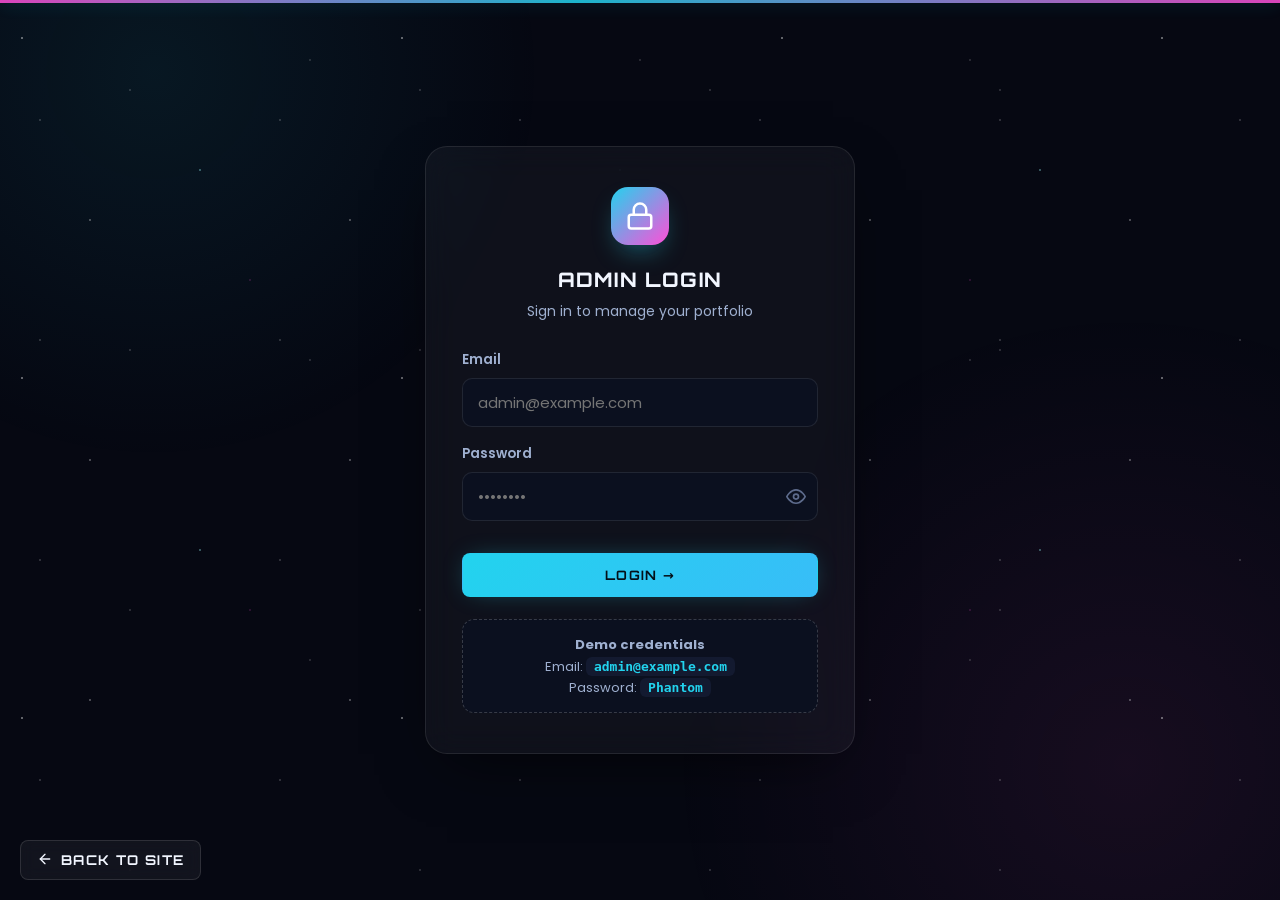
==== admin/login.html @ 14391831 "website personal" ====
<!DOCTYPE html>
<html lang="en" data-theme="dark">
<head>
  <meta charset="UTF-8">
  <meta name="viewport" content="width=device-width, initial-scale=1.0">
  <meta name="robots" content="noindex">
  <title>Admin Login</title>
  <link rel="preconnect" href="https://fonts.googleapis.com">
  <link rel="preconnect" href="https://fonts.gstatic.com" crossorigin>
  <link href="https://fonts.googleapis.com/css2?family=Orbitron:wght@500;600;700;800&family=Poppins:wght@300;400;500;600;700&display=swap" rel="stylesheet">
  <link rel="stylesheet" href="../css/style.css">
  <link rel="stylesheet" href="../css/admin.css">
  <link rel="icon" href="data:image/svg+xml,<svg xmlns='http://www.w3.org/2000/svg' viewBox='0 0 100 100'><circle cx='50' cy='50' r='42' fill='%236366f1'/></svg>">
</head>
<body class="login-body">

  <div class="login-card">
    <div class="login-logo" data-icon="lock"></div>
    <h1>Admin Login</h1>
    <p class="login-sub">Sign in to manage your portfolio</p>

    <div class="login-err" id="login-err"></div>

    <form id="login-form" novalidate>
      <div class="form-group">
        <label for="login-email">Email</label>
        <input type="email" id="login-email" placeholder="admin@example.com" autocomplete="username">
        <span class="error-msg">Please enter a valid email.</span>
      </div>
      <div class="form-group">
        <label for="login-password">Password</label>
        <div class="pwd-wrap">
          <input type="password" id="login-password" placeholder="••••••••" autocomplete="current-password">
          <button type="button" class="pwd-toggle" id="pwd-toggle" tabindex="-1" data-icon="eye"></button>
        </div>
        <span class="error-msg">Password is required.</span>
      </div>
      <button type="submit" class="btn btn-primary btn-block mt-16" id="login-btn">Login →</button>
    </form>

    <div class="demo-creds">
      <strong>Demo credentials</strong><br>
      Email: <code>admin@example.com</code><br>
      Password: <code>Phantom</code>
    </div>
  </div>

  <a href="../index.html" class="btn btn-ghost btn-sm back-to-site"><span data-icon="arrow-left"></span> Back to site</a>

  <script src="../js/icons.js"></script>
  <script src="../js/storage.js"></script>
  <script src="../js/auth.js"></script>
</body>
</html>
---- css/style.css ----
/* ============================================================================
   style.css — Design system for the public website (shared base)
   Space / developer-terminal theme (following the SORIYA reference):
   near-black navy, starfield, cyan + magenta accents, Orbitron display font.
   Light theme available via [data-theme="light"]. The accent color is set at
   runtime from LocalStorage (--accent).
   ============================================================================ */

/* ------------------------------ Tokens ---------------------------------- */

:root {
  --font: 'Poppins', 'Segoe UI', system-ui, -apple-system, 'Helvetica Neue', Arial, sans-serif;
  --font-display: 'Orbitron', 'Segoe UI', system-ui, sans-serif;
  --accent: #22d3ee;
  --accent-2: #ff4fd8;
  --accent-soft: rgba(34, 211, 238, 0.12);
  --accent-glow: rgba(34, 211, 238, 0.4);

  --bg: #060812;
  --bg-2: #0b101f;
  --bg-3: #131a30;
  --card: rgba(255, 255, 255, 0.04);
  --card-hover: rgba(255, 255, 255, 0.07);
  --border: rgba(255, 255, 255, 0.09);
  --border-strong: rgba(255, 255, 255, 0.18);
  --text: #f2f6ff;
  --text-dim: #9fb0d0;
  --text-faint: #5d6b8c;

  --danger: #fb7185;
  --success: #34d399;
  --warning: #fbbf24;
  --info: #38bdf8;

  --radius: 16px;
  --radius-sm: 10px;
  --shadow: 0 22px 60px -22px rgba(0, 0, 0, 0.7);
  --shadow-sm: 0 8px 22px -10px rgba(0, 0, 0, 0.6);
  --glass: rgba(255, 255, 255, 0.05);
  --glass-border: rgba(255, 255, 255, 0.12);
  --nav-bg: rgba(6, 8, 18, 0.72);

  --header-h: 72px;
  --container: 1140px;
  --transition: 0.28s cubic-bezier(0.4, 0, 0.2, 1);
}

html[data-theme='light'] {
  --bg: #eef4f7;
  --bg-2: #ffffff;
  --bg-3: #e0ebf0;
  --card: rgba(255, 255, 255, 0.85);
  --card-hover: #ffffff;
  --border: rgba(13, 42, 56, 0.12);
  --border-strong: rgba(13, 42, 56, 0.22);
  --text: #0b1f2a;
  --text-dim: #3f5a68;
  --text-faint: #7d96a3;
  --accent-soft: rgba(34, 211, 238, 0.14);
  --accent-glow: rgba(34, 211, 238, 0.35);
  --shadow: 0 20px 50px -24px rgba(13, 42, 56, 0.35);
  --shadow-sm: 0 8px 20px -12px rgba(13, 42, 56, 0.25);
  --glass: rgba(255, 255, 255, 0.75);
  --glass-border: rgba(13, 42, 56, 0.1);
  --nav-bg: rgba(238, 244, 247, 0.78);
}

/* ------------------------------ Reset ----------------------------------- */

* { margin: 0; padding: 0; box-sizing: border-box; }

html { scroll-behavior: smooth; }

body {
  font-family: var(--font);
  background: var(--bg);
  color: var(--text);
  line-height: 1.65;
  font-size: 16px;
  overflow-x: hidden;
  transition: background var(--transition), color var(--transition);
}

img { max-width: 100%; display: block; }

h1, h2, h3, .eyebrow, .btn, .nav-brand, .hero-typed, .scroll-cue, .post-cat, .tech-chip {
  font-family: var(--font-display);
}

h1, h2, h3 { letter-spacing: 0.01em; }

a { color: var(--accent); text-decoration: none; transition: color var(--transition); }
a:hover { color: var(--accent-2); }

ul { list-style: none; }

::selection { background: var(--accent); color: #fff; }

/* ------------------------------ Icons ----------------------------------- */

.icon {
  width: 20px;
  height: 20px;
  fill: none;
  stroke: currentColor;
  stroke-width: 2;
  stroke-linecap: round;
  stroke-linejoin: round;
  flex-shrink: 0;
  vertical-align: -0.2em;
  display: inline-block;
}
.icon-fill { fill: currentColor; stroke: none; }

.icon-btn .icon { width: 18px; height: 18px; }
.btn .icon { width: 16px; height: 16px; }


/* Starfield + soft cyan/pink glows (fixed background layer) */
body::before {
  content: '';
  position: fixed;
  inset: 0;
  z-index: -1;
  pointer-events: none;
  background-image:
    radial-gradient(1.5px 1.5px at 22px 38px, rgba(255, 255, 255, 0.7), transparent 100%),
    radial-gradient(1px 1px at 130px 90px, rgba(255, 255, 255, 0.5), transparent 100%),
    radial-gradient(1.5px 1.5px at 200px 170px, rgba(158, 252, 255, 0.6), transparent 100%),
    radial-gradient(1px 1px at 310px 60px, rgba(255, 255, 255, 0.45), transparent 100%),
    radial-gradient(1.5px 1.5px at 90px 220px, rgba(255, 255, 255, 0.5), transparent 100%),
    radial-gradient(1px 1px at 250px 280px, rgba(255, 79, 216, 0.5), transparent 100%),
    radial-gradient(1px 1px at 40px 120px, rgba(255, 255, 255, 0.55), transparent 100%),
    radial-gradient(1.5px 1.5px at 340px 200px, rgba(255, 255, 255, 0.6), transparent 100%),
    radial-gradient(600px 600px at 12% 8%, rgba(34, 211, 238, 0.08), transparent 65%),
    radial-gradient(700px 700px at 88% 85%, rgba(255, 79, 216, 0.07), transparent 65%);
  background-size: 380px 340px, 290px 260px, 420px 380px, 330px 300px, 260px 240px, 360px 330px, 240px 220px, 300px 280px, 100% 100%, 100% 100%;
  background-repeat: repeat, repeat, repeat, repeat, repeat, repeat, repeat, repeat, no-repeat, no-repeat;
}
html[data-theme='light'] body::before {
  background-image:
    radial-gradient(1.5px 1.5px at 22px 38px, rgba(13, 42, 56, 0.35), transparent 100%),
    radial-gradient(1px 1px at 130px 90px, rgba(13, 42, 56, 0.25), transparent 100%),
    radial-gradient(1.5px 1.5px at 200px 170px, rgba(34, 211, 238, 0.45), transparent 100%),
    radial-gradient(1px 1px at 310px 60px, rgba(13, 42, 56, 0.22), transparent 100%),
    radial-gradient(1.5px 1.5px at 90px 220px, rgba(13, 42, 56, 0.25), transparent 100%),
    radial-gradient(1px 1px at 250px 280px, rgba(255, 79, 216, 0.4), transparent 100%),
    radial-gradient(1px 1px at 40px 120px, rgba(13, 42, 56, 0.3), transparent 100%),
    radial-gradient(600px 600px at 12% 8%, rgba(34, 211, 238, 0.1), transparent 65%),
    radial-gradient(700px 700px at 88% 85%, rgba(255, 79, 216, 0.07), transparent 65%);
  background-size: 380px 340px, 290px 260px, 420px 380px, 330px 300px, 260px 240px, 360px 330px, 240px 220px, 100% 100%, 100% 100%;
  background-repeat: repeat, repeat, repeat, repeat, repeat, repeat, repeat, no-repeat, no-repeat;
}

/* Gradient beam along the very top edge */
body::after {
  content: '';
  position: fixed;
  top: 0; left: 0; right: 0;
  height: 3px;
  z-index: 999;
  pointer-events: none;
  background: linear-gradient(90deg, var(--accent-2), var(--accent) 45%, var(--accent-2));
  box-shadow: 0 0 18px var(--accent-glow);
  opacity: 0.85;
}

/* ------------------------------ Layout ---------------------------------- */

.container { max-width: var(--container); margin: 0 auto; padding: 0 24px; }

section { padding: 96px 0; }

.section-head { text-align: center; max-width: 640px; margin: 0 auto 56px; }
.section-head .eyebrow {
  display: inline-block;
  font-size: 12.5px;
  letter-spacing: 0.24em;
  text-transform: uppercase;
  color: var(--accent);
  font-weight: 700;
  margin-bottom: 14px;
}
.section-head .eyebrow b { color: var(--accent-2); }
.section-head .eyebrow i { font-style: normal; color: var(--text-faint); }
.section-head h2 { font-size: clamp(26px, 3.6vw, 38px); font-weight: 800; letter-spacing: 0.02em; text-transform: uppercase; }
.section-head p { color: var(--text-dim); margin-top: 12px; }

/* ------------------------------ Buttons --------------------------------- */

.btn {
  display: inline-flex;
  align-items: center;
  justify-content: center;
  gap: 9px;
  padding: 13px 28px;
  border-radius: 8px;
  font-size: 13px;
  font-weight: 700;
  letter-spacing: 0.1em;
  text-transform: uppercase;
  font-family: var(--font-display);
  border: 1px solid transparent;
  cursor: pointer;
  transition: transform var(--transition), box-shadow var(--transition),
              background var(--transition), color var(--transition), border-color var(--transition);
  white-space: nowrap;
}
.btn:active { transform: scale(0.97); }

.btn-primary {
  background: linear-gradient(135deg, var(--accent), #38bdf8);
  color: #041018;
  box-shadow: 0 0 26px -8px var(--accent-glow);
}
.btn-primary:hover { transform: translateY(-2px); box-shadow: 0 0 40px -6px var(--accent-glow); color: #041018; }

.btn-ghost {
  background: var(--glass);
  border-color: var(--glass-border);
  color: var(--text);
  backdrop-filter: blur(8px);
}
.btn-ghost:hover { background: var(--card-hover); border-color: var(--accent); color: var(--accent); }

.btn-danger { background: var(--danger); color: #fff; }
.btn-danger:hover { background: #ef4444; color: #fff; }

.btn-sm { padding: 8px 16px; font-size: 13.5px; }
.btn-block { width: 100%; }

/* ------------------------------ Navbar ---------------------------------- */

.site-nav {
  position: fixed;
  top: 0; left: 0; right: 0;
  height: var(--header-h);
  z-index: 100;
  background: var(--nav-bg);
  backdrop-filter: blur(16px);
  -webkit-backdrop-filter: blur(16px);
  border-bottom: 1px solid var(--border);
  transition: background var(--transition), border-color var(--transition);
}
.nav-inner {
  max-width: var(--container);
  margin: 0 auto;
  height: 100%;
  padding: 0 24px;
  display: flex;
  align-items: center;
  justify-content: space-between;
  gap: 16px;
}
.nav-brand { font-family: var(--font-display); font-weight: 800; font-size: 17px; letter-spacing: 0.06em; text-transform: uppercase; color: var(--text); display: flex; align-items: center; gap: 10px; }
.nav-brand .dot { width: 10px; height: 10px; border-radius: 50%; background: linear-gradient(135deg, var(--accent), var(--accent-2)); box-shadow: 0 0 14px var(--accent-glow); }
.nav-brand .nav-logo {
  width: 30px; height: 30px;
  border-radius: 8px;
  object-fit: contain;
  background: var(--glass);
  border: 1px solid var(--border);
  padding: 2px;
}

.nav-links { display: flex; align-items: center; gap: 4px; }
.nav-links a {
  color: var(--text-dim);
  font-weight: 600;
  font-size: 12.5px;
  letter-spacing: 0.12em;
  text-transform: uppercase;
  font-family: var(--font-display);
  padding: 9px 15px;
  border-radius: 8px;
  position: relative;
}
.nav-links a:hover { color: var(--accent); background: var(--card); }
.nav-links a.active { color: var(--text); background: var(--accent-soft); }
.nav-links a.active::after {
  content: '';
  position: absolute;
  left: 50%; bottom: 3px;
  transform: translateX(-50%);
  width: 16px; height: 3px;
  border-radius: 2px;
  background: linear-gradient(90deg, var(--accent), var(--accent-2));
  box-shadow: 0 0 10px var(--accent-glow);
}

.nav-actions { display: flex; align-items: center; gap: 10px; }

.icon-btn {
  width: 40px; height: 40px;
  border-radius: 12px;
  border: 1px solid var(--border);
  background: var(--glass);
  color: var(--text);
  font-size: 16px;
  cursor: pointer;
  display: inline-flex;
  align-items: center;
  justify-content: center;
  transition: background var(--transition), transform var(--transition), border-color var(--transition);
}
.icon-btn:hover { background: var(--card-hover); transform: translateY(-1px); }

.nav-admin-link {
  font-size: 13px;
  color: var(--text-dim);
  border: 1px solid var(--border);
  border-radius: 999px;
  padding: 7px 14px;
  font-weight: 600;
  display: inline-flex;
  align-items: center;
  gap: 7px;
}
.nav-admin-link .icon { width: 14px; height: 14px; }
.nav-admin-link:hover { color: var(--accent); border-color: var(--accent); background: var(--accent-soft); }

/* Hamburger */
.hamburger { display: none; }

/* Mobile drawer */
.mobile-menu {
  position: fixed;
  inset: 0;
  z-index: 110;
  display: flex;
  opacity: 0;
  pointer-events: none;
  transition: opacity var(--transition);
}
.mobile-menu.open { opacity: 1; pointer-events: auto; }
.mobile-menu .drawer {
  width: min(320px, 82vw);
  height: 100%;
  background: var(--bg-2);
  border-right: 1px solid var(--border);
  padding: 28px 24px;
  transform: translateX(-100%);
  transition: transform var(--transition);
  display: flex;
  flex-direction: column;
  gap: 6px;
}
.mobile-menu.open .drawer { transform: translateX(0); }
.mobile-menu .drawer a {
  color: var(--text-dim);
  font-weight: 600;
  padding: 13px 16px;
  border-radius: 12px;
  font-size: 15.5px;
  display: flex;
  align-items: center;
  gap: 11px;
}
.mobile-menu .drawer a .icon { width: 18px; height: 18px; }
.mobile-menu .drawer a.active { color: var(--text); background: var(--accent-soft); }
.mobile-menu .drawer .close-btn { align-self: flex-end; }
.mobile-menu .backdrop { flex: 1; background: rgba(0, 0, 0, 0.5); }

/* ------------------------------- Hero ----------------------------------- */

.hero {
  min-height: 100vh;
  display: flex;
  align-items: center;
  padding: calc(var(--header-h) + 48px) 0 80px;
  position: relative;
}
.hero-grid {
  display: grid;
  grid-template-columns: 1.15fr 1fr;
  gap: 56px;
  align-items: center;
}
.hero-photo {
  position: relative;
  width: min(360px, 100%);
  margin: 0 auto;
}
.hero-photo::before {
  content: '';
  position: absolute;
  inset: -14px;
  border-radius: 50%;
  background: conic-gradient(from 140deg, var(--accent), transparent 40%, var(--accent-2) 70%, transparent 90%, var(--accent));
  filter: blur(28px);
  opacity: 0.45;
  z-index: -1;
  animation: spin-slow 14s linear infinite;
}
.hero-photo img {
  width: 100%;
  aspect-ratio: 1;
  object-fit: cover;
  border-radius: 50%;
  border: 3px solid var(--glass-border);
  box-shadow: var(--shadow);
}
@keyframes spin-slow { to { transform: rotate(360deg); } }

.hero-badge {
  display: inline-flex;
  align-items: center;
  gap: 9px;
  font-size: 11.5px;
  font-weight: 700;
  letter-spacing: 0.2em;
  text-transform: uppercase;
  font-family: var(--font-display);
  color: var(--accent);
  background: var(--accent-soft);
  border: 1px solid var(--glass-border);
  padding: 8px 16px;
  border-radius: 6px;
  margin-bottom: 22px;
}
.hero-badge .pulse-dot {
  width: 8px; height: 8px;
  border-radius: 50%;
  background: var(--success);
  animation: pulse 1.8s ease-in-out infinite;
}
@keyframes pulse { 0%, 100% { box-shadow: 0 0 0 0 rgba(52, 211, 153, 0.55); } 50% { box-shadow: 0 0 0 7px rgba(52, 211, 153, 0); } }

.hero-hello {
  font-family: var(--font-display);
  font-size: 15px;
  font-weight: 600;
  letter-spacing: 0.34em;
  text-transform: uppercase;
  color: var(--accent-2);
  margin-bottom: 10px;
}
.hero-name {
  font-size: clamp(40px, 6.4vw, 72px);
  font-weight: 800;
  letter-spacing: 0.02em;
  text-transform: uppercase;
  line-height: 1.04;
  margin-bottom: 10px;
  background: linear-gradient(120deg, var(--text) 30%, var(--accent));
  -webkit-background-clip: text;
  background-clip: text;
  color: transparent;
  text-shadow: 0 0 60px var(--accent-glow);
}
.hero-typed {
  font-size: clamp(18px, 2.6vw, 24px);
  font-weight: 700;
  letter-spacing: 0.06em;
  color: var(--accent-2);
  margin-bottom: 20px;
  min-height: 1.6em;
}
.hero-typed .caret {
  display: inline-block;
  width: 3px;
  height: 1.05em;
  margin-left: 4px;
  vertical-align: -0.15em;
  background: var(--accent);
  box-shadow: 0 0 10px var(--accent-glow);
  animation: blink 0.9s steps(2) infinite;
}
@keyframes blink { 50% { opacity: 0; } }
.hero .intro { color: var(--text-dim); font-size: 16.5px; max-width: 520px; margin-bottom: 30px; }

.hero-cta { display: flex; gap: 14px; flex-wrap: wrap; margin-bottom: 30px; }
.hero-cta .icon { width: 16px; height: 16px; }

.hero-stack {
  margin-top: 34px;
  padding-top: 18px;
  border-top: 1px solid var(--border);
  font-size: 12px;
  font-weight: 600;
  letter-spacing: 0.18em;
  text-transform: uppercase;
  color: var(--text-faint);
  font-family: var(--font-display);
}
.hero-stack span { color: var(--accent); }

.socials { display: flex; gap: 12px; }
.socials a {
  width: 44px; height: 44px;
  border-radius: 13px;
  border: 1px solid var(--border);
  background: var(--glass);
  color: var(--text-dim);
  display: inline-flex;
  align-items: center;
  justify-content: center;
  transition: all var(--transition);
}
.socials a:hover {
  color: #fff;
  border-color: var(--accent);
  background: var(--accent);
  transform: translateY(-3px);
  box-shadow: 0 10px 22px -8px var(--accent-glow);
}
.socials svg { width: 20px; height: 20px; fill: currentColor; }

.scroll-cue {
  position: absolute;
  bottom: 26px; left: 50%;
  transform: translateX(-50%);
  color: var(--text-faint);
  font-size: 11px;
  display: flex;
  flex-direction: column;
  align-items: center;
  gap: 9px;
  letter-spacing: 0.28em;
  text-transform: uppercase;
  font-family: var(--font-display);
  font-weight: 600;
}
.scroll-cue .mouse {
  width: 24px; height: 38px;
  border: 2px solid var(--text-faint);
  border-radius: 14px;
  position: relative;
}
.scroll-cue .mouse::after {
  content: '';
  position: absolute;
  top: 7px; left: 50%;
  transform: translateX(-50%);
  width: 4px; height: 8px;
  border-radius: 4px;
  background: var(--accent);
  animation: wheel 1.6s ease-in-out infinite;
}
@keyframes wheel { 0% { opacity: 1; transform: translate(-50%, 0); } 100% { opacity: 0; transform: translate(-50%, 12px); } }

/* ------------------------------- Skills --------------------------------- */

.skills-grid {
  display: grid;
  grid-template-columns: repeat(auto-fill, minmax(260px, 1fr));
  gap: 22px;
}
.skill-card {
  background: var(--card);
  border: 1px solid var(--border);
  border-radius: var(--radius);
  padding: 26px 24px;
  backdrop-filter: blur(10px);
  transition: transform var(--transition), border-color var(--transition), background var(--transition), box-shadow var(--transition);
}
.skill-card:hover {
  transform: translateY(-5px);
  border-color: var(--accent);
  box-shadow: 0 20px 40px -18px var(--accent-glow);
  background: var(--card-hover);
}
.skill-card .skill-top { display: flex; align-items: center; gap: 14px; margin-bottom: 18px; }
.skill-card .skill-icon {
  width: 52px; height: 52px;
  border-radius: 14px;
  background: var(--accent-soft);
  display: flex;
  align-items: center;
  justify-content: center;
  flex-shrink: 0;
}
.skill-card .skill-icon .icon { width: 28px; height: 28px; color: var(--accent); }
.skill-card h3 { font-size: 17px; font-weight: 700; }
.skill-card .skill-level-label { font-size: 13px; color: var(--text-dim); }

.skill-bar { height: 9px; border-radius: 6px; background: var(--bg-3); overflow: hidden; margin-top: 6px; }
.skill-bar .fill {
  height: 100%;
  border-radius: 6px;
  background: linear-gradient(90deg, var(--accent), var(--accent-2));
  box-shadow: 0 0 14px var(--accent-glow);
  width: 0;
  transition: width 1.1s cubic-bezier(0.22, 1, 0.36, 1);
}

/* ------------------------------ Projects -------------------------------- */

.projects-grid {
  display: grid;
  grid-template-columns: repeat(auto-fill, minmax(320px, 1fr));
  gap: 26px;
}
.project-card {
  background: var(--card);
  border: 1px solid var(--border);
  border-radius: var(--radius);
  overflow: hidden;
  backdrop-filter: blur(10px);
  display: flex;
  flex-direction: column;
  transition: transform var(--transition), border-color var(--transition), box-shadow var(--transition);
}
.project-card:hover {
  transform: translateY(-6px);
  border-color: var(--accent);
  box-shadow: 0 26px 48px -20px var(--accent-glow);
}
.project-card .thumb { position: relative; aspect-ratio: 16 / 10; overflow: hidden; background: var(--bg-3); }
.project-card .thumb img { width: 100%; height: 100%; object-fit: cover; transition: transform 0.5s ease; }
.project-card:hover .thumb img { transform: scale(1.06); }
.project-card .thumb::after {
  content: '';
  position: absolute;
  inset: 0;
  background: linear-gradient(180deg, transparent 55%, rgba(0, 0, 0, 0.35));
}
.project-card .body { padding: 22px 24px 24px; display: flex; flex-direction: column; gap: 12px; flex: 1; }
.project-card h3 { font-size: 19px; font-weight: 700; }
.project-card p { color: var(--text-dim); font-size: 14.5px; flex: 1; }

.tech-chips { display: flex; flex-wrap: wrap; gap: 8px; }
.tech-chip {
  font-size: 11px;
  font-weight: 600;
  letter-spacing: 0.06em;
  text-transform: uppercase;
  color: var(--accent);
  background: var(--accent-soft);
  border: 1px solid var(--glass-border);
  padding: 5px 12px;
  border-radius: 6px;
}

.project-actions { display: flex; gap: 10px; margin-top: 6px; }
.project-actions .btn { flex: 1; }

/* -------------------------------- Blog ---------------------------------- */

.blog-grid {
  display: grid;
  grid-template-columns: repeat(auto-fill, minmax(300px, 1fr));
  gap: 26px;
}
.post-card {
  background: var(--card);
  border: 1px solid var(--border);
  border-radius: var(--radius);
  overflow: hidden;
  display: flex;
  flex-direction: column;
  backdrop-filter: blur(10px);
  transition: transform var(--transition), border-color var(--transition), box-shadow var(--transition);
}
.post-card:hover {
  transform: translateY(-6px);
  border-color: var(--accent);
  box-shadow: 0 26px 48px -20px var(--accent-glow);
}
.post-card .thumb { aspect-ratio: 16 / 9; overflow: hidden; background: var(--bg-3); position: relative; }
.post-card .thumb img { width: 100%; height: 100%; object-fit: cover; transition: transform 0.5s ease; }
.post-card:hover .thumb img { transform: scale(1.06); }
.post-card .body { padding: 22px 24px 24px; display: flex; flex-direction: column; gap: 10px; flex: 1; }
.post-meta { display: flex; align-items: center; gap: 10px; font-size: 13px; color: var(--text-faint); }
.post-cat {
  font-size: 11.5px;
  font-weight: 700;
  letter-spacing: 0.06em;
  text-transform: uppercase;
  color: var(--accent);
  background: var(--accent-soft);
  border-radius: 999px;
  padding: 4px 12px;
}
.post-card h3 { font-size: 18px; font-weight: 700; line-height: 1.35; }
.post-card p { color: var(--text-dim); font-size: 14.5px; flex: 1; }
.read-more {
  align-self: flex-start;
  font-weight: 700;
  font-size: 14px;
  color: var(--accent);
  display: inline-flex;
  align-items: center;
  gap: 6px;
  margin-top: 4px;
  background: none;
  border: none;
  font-family: var(--font);
  cursor: pointer;
  padding: 0;
}
.read-more .icon { width: 14px; height: 14px; transition: transform var(--transition); }
.read-more:hover { gap: 10px; color: var(--accent-2); }
.read-more:hover .icon { transform: translateX(2px); }

/* ------------------------------ Contact --------------------------------- */

.contact-grid { display: grid; grid-template-columns: 0.9fr 1.1fr; gap: 48px; align-items: start; }
.contact-info h2 { font-size: clamp(26px, 3.4vw, 34px); font-weight: 800; letter-spacing: -0.02em; margin-bottom: 14px; }
.contact-info > p { color: var(--text-dim); margin-bottom: 28px; }
.contact-item { display: flex; gap: 16px; align-items: flex-start; margin-bottom: 20px; }
.contact-item .ci-icon {
  width: 46px; height: 46px;
  flex-shrink: 0;
  border-radius: 13px;
  background: var(--accent-soft);
  border: 1px solid var(--glass-border);
  display: flex;
  align-items: center;
  justify-content: center;
}
.contact-item .ci-icon .icon { width: 22px; height: 22px; color: var(--accent); }
.contact-item h4 { font-size: 15px; font-weight: 700; }
.contact-item p, .contact-item a { color: var(--text-dim); font-size: 14.5px; }

.contact-form {
  background: var(--card);
  border: 1px solid var(--border);
  border-radius: var(--radius);
  padding: 32px;
  backdrop-filter: blur(12px);
  box-shadow: var(--shadow-sm);
}
.form-grid { display: grid; grid-template-columns: 1fr 1fr; gap: 16px; }
.form-group { display: flex; flex-direction: column; gap: 7px; margin-bottom: 16px; }
.form-group.full { grid-column: 1 / -1; }
.form-group label { font-size: 13.5px; font-weight: 600; color: var(--text-dim); }
.form-group label .req { color: var(--danger); }
.form-group input[type='text'],
.form-group input[type='email'],
.form-group input[type='password'],
.form-group input[type='url'],
.form-group input[type='number'],
.form-group input[type='date'],
.form-group input[type='color'],
.form-group select,
.form-group textarea {
  width: 100%;
  padding: 12px 15px;
  border-radius: var(--radius-sm);
  border: 1px solid var(--border);
  background: var(--bg-2);
  color: var(--text);
  font-family: var(--font);
  font-size: 15px;
  transition: border-color var(--transition), box-shadow var(--transition);
}
.form-group textarea { resize: vertical; min-height: 120px; }
.form-group input:focus,
.form-group select:focus,
.form-group textarea:focus {
  outline: none;
  border-color: var(--accent);
  box-shadow: 0 0 0 3px var(--accent-soft);
}
.form-group .error-msg { font-size: 13px; color: var(--danger); display: none; }
.form-group.invalid input, .form-group.invalid textarea { border-color: var(--danger); }
.form-group.invalid .error-msg { display: block; }

/* --------------------------- Post modal (blog) -------------------------- */

.modal-backdrop {
  position: fixed;
  inset: 0;
  z-index: 200;
  background: rgba(5, 8, 16, 0.66);
  backdrop-filter: blur(6px);
  display: flex;
  align-items: center;
  justify-content: center;
  padding: 20px;
  animation: fade-in 0.25s ease;
}
.modal {
  background: var(--bg-2);
  border: 1px solid var(--border);
  border-radius: 20px;
  width: min(720px, 100%);
  max-height: 88vh;
  overflow-y: auto;
  box-shadow: var(--shadow);
  animation: pop-in 0.32s cubic-bezier(0.34, 1.4, 0.64, 1);
}
.modal .modal-head {
  position: sticky;
  top: 0;
  display: flex;
  align-items: center;
  justify-content: space-between;
  gap: 16px;
  padding: 20px 26px;
  background: var(--bg-2);
  border-bottom: 1px solid var(--border);
  z-index: 2;
}
.modal .modal-head h3 { font-size: 18px; font-weight: 700; display: flex; align-items: center; gap: 10px; }
.modal .modal-head h3 .icon { width: 19px; height: 19px; color: var(--accent); }
.modal .modal-body { padding: 26px; }
.post-hero { width: 100%; border-radius: 14px; margin-bottom: 18px; max-height: 340px; object-fit: cover; }
.post-full h2 { font-size: 24px; margin-bottom: 8px; }
.post-full .post-meta { margin-bottom: 18px; }
.post-full .content { color: var(--text-dim); font-size: 15.5px; }
.post-full .content p { margin-bottom: 14px; }

@keyframes fade-in { from { opacity: 0; } to { opacity: 1; } }
@keyframes pop-in { from { opacity: 0; transform: translateY(18px) scale(0.97); } to { opacity: 1; transform: none; } }

/* ------------------------------ Footer ---------------------------------- */

.site-footer {
  border-top: 1px solid var(--border);
  background: var(--bg-2);
  padding: 56px 0 28px;
  margin-top: 40px;
}
.footer-grid { display: grid; grid-template-columns: 1.4fr 1fr 1fr; gap: 40px; margin-bottom: 40px; }
.footer-brand h3 { font-size: 20px; font-weight: 800; margin-bottom: 10px; }
.footer-brand p { color: var(--text-dim); font-size: 14.5px; max-width: 320px; }
.footer-col h4 { font-size: 13px; text-transform: uppercase; letter-spacing: 0.12em; color: var(--text-faint); margin-bottom: 14px; }
.footer-col a { display: block; color: var(--text-dim); font-size: 14.5px; padding: 5px 0; }
.footer-col a:hover { color: var(--accent); padding-left: 4px; }
.footer-bottom {
  border-top: 1px solid var(--border);
  padding-top: 22px;
  display: flex;
  align-items: center;
  justify-content: space-between;
  gap: 14px;
  flex-wrap: wrap;
  color: var(--text-faint);
  font-size: 13.5px;
}
.footer-admin-link {
  display: inline-flex;
  align-items: center;
  gap: 6px;
  color: var(--text-faint);
  font-size: 12.5px;
  font-weight: 600;
  letter-spacing: 0.06em;
  text-transform: uppercase;
  font-family: var(--font-display);
}
.footer-admin-link .icon { width: 13px; height: 13px; }
.footer-admin-link:hover { color: var(--accent); }

/* --------------------------- Empty states ------------------------------- */

.empty-state {
  text-align: center;
  padding: 64px 24px;
  color: var(--text-dim);
  border: 1.5px dashed var(--border-strong);
  border-radius: var(--radius);
  background: var(--card);
}
.empty-state .empty-icon { margin-bottom: 12px; }
.empty-state .empty-icon .icon { width: 40px; height: 40px; color: var(--accent); opacity: 0.85; }
.empty-state h3 { font-size: 18px; color: var(--text); margin-bottom: 6px; }
.empty-state p { font-size: 14.5px; }

/* ------------------------------ Toasts ---------------------------------- */

.toast-wrap {
  position: fixed;
  top: 20px;
  right: 20px;
  z-index: 300;
  display: flex;
  flex-direction: column;
  gap: 10px;
  pointer-events: none;
}
.toast {
  display: flex;
  align-items: center;
  gap: 10px;
  background: var(--bg-3);
  color: var(--text);
  border: 1px solid var(--border-strong);
  border-radius: 12px;
  padding: 13px 18px;
  font-size: 14.5px;
  font-weight: 600;
  box-shadow: var(--shadow-sm);
  transform: translateX(120%);
  opacity: 0;
  transition: transform 0.35s cubic-bezier(0.34, 1.4, 0.64, 1), opacity 0.3s ease;
  max-width: 360px;
}
.toast.show { transform: translateX(0); opacity: 1; }
.toast-icon {
  width: 24px; height: 24px;
  border-radius: 50%;
  display: inline-flex;
  align-items: center;
  justify-content: center;
  font-size: 13px;
  font-weight: 800;
  color: #fff;
  flex-shrink: 0;
}
.toast-success .toast-icon { background: var(--success); }
.toast-error .toast-icon { background: var(--danger); }
.toast-info .toast-icon { background: var(--info); }
.toast-icon .icon { width: 13px; height: 13px; }

/* --------------------------- Scroll to top ------------------------------ */

.scroll-top {
  position: fixed;
  right: 22px;
  bottom: 22px;
  z-index: 90;
  width: 46px; height: 46px;
  border-radius: 14px;
  border: 1px solid var(--border);
  background: var(--glass);
  backdrop-filter: blur(10px);
  color: var(--text);
  font-size: 18px;
  cursor: pointer;
  opacity: 0;
  pointer-events: none;
  transform: translateY(14px);
  transition: all var(--transition);
  box-shadow: var(--shadow-sm);
}
.scroll-top.show { opacity: 1; pointer-events: auto; transform: translateY(0); }
.scroll-top:hover { background: var(--accent); color: #fff; border-color: var(--accent); }
.scroll-top .icon { width: 20px; height: 20px; }

/* ---------------------------- Reveal on scroll -------------------------- */

[data-reveal] {
  opacity: 0;
  transform: translateY(26px);
  transition: opacity 0.7s ease, transform 0.7s cubic-bezier(0.22, 1, 0.36, 1);
  transition-delay: var(--delay, 0s);
}
[data-reveal].visible { opacity: 1; transform: none; }

/* --------------------------- Search / filter ---------------------------- */

.filter-bar {
  display: flex;
  align-items: center;
  gap: 12px;
  flex-wrap: wrap;
  margin-bottom: 36px;
}
.search-box {
  position: relative;
  flex: 1;
  min-width: 240px;
  max-width: 420px;
}
.search-box input {
  width: 100%;
  padding: 12px 16px 12px 44px;
  border-radius: 999px;
  border: 1px solid var(--border);
  background: var(--card);
  color: var(--text);
  font-family: var(--font);
  font-size: 14.5px;
  transition: border-color var(--transition), box-shadow var(--transition);
}
.search-box input:focus { outline: none; border-color: var(--accent); box-shadow: 0 0 0 3px var(--accent-soft); }
.search-box::before {
  content: '';
  position: absolute;
  left: 15px;
  top: 50%;
  transform: translateY(-50%);
  width: 16px;
  height: 16px;
  background: currentColor;
  -webkit-mask: url("data:image/svg+xml,%3Csvg xmlns='http://www.w3.org/2000/svg' viewBox='0 0 24 24' fill='none' stroke='black' stroke-width='2' stroke-linecap='round'%3E%3Ccircle cx='11' cy='11' r='8'/%3E%3Cline x1='21' y1='21' x2='16.65' y2='16.65'/%3E%3C/svg%3E") center / contain no-repeat;
  mask: url("data:image/svg+xml,%3Csvg xmlns='http://www.w3.org/2000/svg' viewBox='0 0 24 24' fill='none' stroke='black' stroke-width='2' stroke-linecap='round'%3E%3Ccircle cx='11' cy='11' r='8'/%3E%3Cline x1='21' y1='21' x2='16.65' y2='16.65'/%3E%3C/svg%3E") center / contain no-repeat;
  color: var(--text-faint);
}
.filter-chips { display: flex; gap: 8px; flex-wrap: wrap; }
.chip {
  padding: 8px 18px;
  border-radius: 999px;
  border: 1px solid var(--border);
  background: var(--glass);
  color: var(--text-dim);
  font-size: 13.5px;
  font-weight: 600;
  cursor: pointer;
  font-family: var(--font);
  transition: all var(--transition);
}
.chip:hover { border-color: var(--border-strong); color: var(--text); }
.chip.active { background: var(--accent); border-color: var(--accent); color: #fff; box-shadow: 0 6px 16px -6px var(--accent-glow); }

/* -------------------------------- CTA ----------------------------------- */

.cta-section { padding-top: 0; }
.cta-box {
  background: linear-gradient(135deg, var(--accent-soft), var(--glass));
  border: 1px solid var(--glass-border);
  border-radius: 24px;
  padding: 56px 40px;
  text-align: center;
  backdrop-filter: blur(12px);
  box-shadow: var(--shadow);
  position: relative;
  overflow: hidden;
}
.cta-box::before {
  content: '';
  position: absolute;
  inset: 0;
  background: radial-gradient(circle at 50% 0%, var(--accent-glow), transparent 65%);
  opacity: 0.5;
}
.cta-box h2 { font-size: clamp(26px, 4vw, 38px); font-weight: 800; letter-spacing: 0.02em; margin-bottom: 10px; position: relative; font-family: var(--font-display); text-transform: uppercase; }
.cta-box .eyebrow {
  display: block;
  font-size: 12px;
  letter-spacing: 0.24em;
  text-transform: uppercase;
  color: var(--accent);
  font-weight: 700;
  margin-bottom: 12px;
  position: relative;
}
.cta-box .eyebrow b { color: var(--accent-2); }
.cta-box .eyebrow i { font-style: normal; color: var(--text-faint); }
.cta-box p { color: var(--text-dim); max-width: 480px; margin: 0 auto 26px; position: relative; }
.cta-box .btn { position: relative; }

/* -------------------------------- About ---------------------------------- */

.about-main, .projects-page, .blog-page, .contact-main { padding-top: 24px; }
.about-grid {
  display: grid;
  grid-template-columns: 320px 1fr;
  gap: 48px;
  align-items: center;
  margin-bottom: 64px;
}
.about-photo { position: relative; }
.about-photo img {
  width: 100%;
  aspect-ratio: 1;
  object-fit: cover;
  border-radius: 24px;
  border: 1px solid var(--glass-border);
  box-shadow: var(--shadow);
  position: relative;
  z-index: 1;
}
.about-photo-glow {
  position: absolute;
  inset: -16px;
  border-radius: 32px;
  background: linear-gradient(135deg, var(--accent), transparent 55%, var(--accent-2));
  opacity: 0.35;
  filter: blur(34px);
}
.about-text h2 { font-size: clamp(28px, 4vw, 40px); font-weight: 800; letter-spacing: -0.02em; }
.about-role { color: var(--accent); font-weight: 600; font-size: 17px; margin-bottom: 18px; }
.about-bio { color: var(--text-dim); font-size: 15.5px; }
.about-bio p { margin-bottom: 14px; }

.about-cols { display: grid; grid-template-columns: repeat(auto-fit, minmax(280px, 1fr)); gap: 22px; }
.about-card {
  background: var(--card);
  border: 1px solid var(--border);
  border-radius: var(--radius);
  padding: 26px;
  backdrop-filter: blur(10px);
  transition: border-color var(--transition), transform var(--transition);
}
.about-card:hover { border-color: var(--accent); transform: translateY(-4px); }
.ac-head {
  font-size: 16px;
  font-weight: 800;
  margin-bottom: 18px;
  padding-bottom: 12px;
  border-bottom: 1px solid var(--border);
  display: flex;
  align-items: center;
  gap: 10px;
}
.ac-head .icon { width: 20px; height: 20px; color: var(--accent); }

.edu-item { display: flex; gap: 14px; margin-bottom: 16px; }
.edu-item:last-child { margin-bottom: 0; }
.edu-dot {
  width: 11px; height: 11px;
  border-radius: 50%;
  background: var(--accent);
  box-shadow: 0 0 10px var(--accent-glow);
  margin-top: 7px;
  flex-shrink: 0;
}
.edu-item h4 { font-size: 15px; font-weight: 700; }
.edu-item p { color: var(--text-dim); font-size: 13.5px; }

.check-list li { display: flex; gap: 10px; align-items: baseline; color: var(--text-dim); font-size: 14.5px; margin-bottom: 11px; }
.check-list li::before { content: '✓'; color: var(--success); font-weight: 800; }

.tag-cloud { display: flex; flex-wrap: wrap; gap: 9px; }
.tag {
  font-size: 13px;
  font-weight: 600;
  color: var(--accent);
  background: var(--accent-soft);
  border: 1px solid var(--glass-border);
  padding: 6px 14px;
  border-radius: 999px;
  transition: all var(--transition);
}
.tag:hover { background: var(--accent); color: #fff; border-color: var(--accent); }

.muted { color: var(--text-faint); font-size: 14px; }

/* ------------------------------ Utilities ------------------------------- */

.text-center { text-align: center; }
.mt-8 { margin-top: 8px; } .mt-16 { margin-top: 16px; } .mt-24 { margin-top: 24px; } .mt-40 { margin-top: 40px; }
.hidden { display: none !important; }

/* Page hero for inner pages */
.page-hero {
  padding: calc(var(--header-h) + 64px) 0 40px;
  text-align: center;
}
.page-hero .eyebrow {
  display: inline-block;
  font-size: 12.5px;
  letter-spacing: 0.24em;
  text-transform: uppercase;
  color: var(--accent);
  font-weight: 700;
  margin-bottom: 14px;
  font-family: var(--font-display);
}
.page-hero .eyebrow b { color: var(--accent-2); }
.page-hero .eyebrow i { font-style: normal; color: var(--text-faint); }
.page-hero h1 {
  font-size: clamp(30px, 4.6vw, 46px);
  font-weight: 800;
  letter-spacing: 0.03em;
  text-transform: uppercase;
  font-family: var(--font-display);
}
.page-hero h1 .accent {
  background: linear-gradient(120deg, var(--accent), var(--accent-2));
  -webkit-background-clip: text;
  background-clip: text;
  color: transparent;
}
.page-hero p { color: var(--text-dim); margin-top: 12px; max-width: 560px; margin-left: auto; margin-right: auto; }

/* Reveal delay helpers */
.d1 { --delay: 0.06s; } .d2 { --delay: 0.12s; } .d3 { --delay: 0.18s; }
.d4 { --delay: 0.24s; } .d5 { --delay: 0.3s; } .d6 { --delay: 0.36s; }
---- css/admin.css ----
/* ============================================================================
   admin.css — Admin Dashboard layout & components
   Sidebar navigation, stat cards, tables, modals, badges, forms.
   ============================================================================ */

/* --------------------------- Admin layout ------------------------------- */

.admin-body {
  background: var(--bg);
  color: var(--text);
  font-family: var(--font);
  min-height: 100vh;
}

.sidebar {
  position: fixed;
  top: 0; left: 0; bottom: 0;
  width: 260px;
  background: var(--bg-2);
  border-right: 1px solid var(--border);
  display: flex;
  flex-direction: column;
  z-index: 150;
  transition: transform 0.3s cubic-bezier(0.4, 0, 0.2, 1);
}
.sidebar-brand {
  display: flex;
  align-items: center;
  gap: 11px;
  padding: 20px 22px;
  font-weight: 800;
  font-size: 14px;
  letter-spacing: 0.08em;
  text-transform: uppercase;
  font-family: var(--font-display);
  border-bottom: 1px solid var(--border);
}
.sidebar-brand .sidebar-avatar {
  width: 34px;
  height: 34px;
  border-radius: 10px;
  object-fit: cover;
  border: 1px solid var(--glass-border);
  flex-shrink: 0;
  background: var(--bg-3);
}
.sidebar-brand .brand-name {
  overflow: hidden;
  text-overflow: ellipsis;
  white-space: nowrap;
}
.sidebar-brand .logo-dot {
  width: 11px; height: 11px;
  border-radius: 50%;
  background: linear-gradient(135deg, var(--accent), var(--accent-2));
  box-shadow: 0 0 14px var(--accent-glow);
  flex-shrink: 0;
}
.sidebar-nav { padding: 16px 12px; display: flex; flex-direction: column; gap: 3px; flex: 1; overflow-y: auto; }
.sidebar-nav .nav-label {
  font-size: 11px;
  text-transform: uppercase;
  letter-spacing: 0.14em;
  color: var(--text-faint);
  padding: 14px 12px 6px;
  font-weight: 700;
}
.sidebar-nav a {
  display: flex;
  align-items: center;
  gap: 12px;
  padding: 11px 14px;
  border-radius: 10px;
  color: var(--text-dim);
  font-weight: 600;
  font-size: 13px;
  letter-spacing: 0.06em;
  text-transform: uppercase;
  transition: background var(--transition), color var(--transition);
  border: 1px solid transparent;
}
.sidebar-nav a .nav-ico { width: 22px; text-align: center; }
.sidebar-nav a .nav-ico .icon { width: 19px; height: 19px; }
.sidebar-nav a:hover { background: var(--card); color: var(--text); }
.sidebar-nav a.active {
  background: var(--accent-soft);
  color: var(--text);
  border-color: var(--glass-border);
}
.sidebar-nav a.active .nav-ico { color: var(--accent); }
.sidebar-nav a.logout-link { color: var(--danger); margin-top: 8px; border-top: 1px solid var(--border); border-radius: 0 0 12px 12px; padding-top: 14px; }
.sidebar-nav a.logout-link:hover { background: rgba(248, 113, 113, 0.1); color: var(--danger); }

.sidebar-foot { padding: 16px 20px; border-top: 1px solid var(--border); font-size: 12px; color: var(--text-faint); }

.admin-main { margin-left: 260px; min-height: 100vh; display: flex; flex-direction: column; }

.topbar {
  position: sticky;
  top: 0;
  z-index: 120;
  height: 68px;
  display: flex;
  align-items: center;
  gap: 16px;
  padding: 0 28px;
  background: var(--nav-bg);
  backdrop-filter: blur(14px);
  border-bottom: 1px solid var(--border);
}
.topbar .page-title { font-size: 18px; font-weight: 800; letter-spacing: 0.04em; text-transform: uppercase; font-family: var(--font-display); flex: 1; }
.topbar-actions { display: flex; align-items: center; gap: 10px; }
.topbar .view-site {
  font-size: 13.5px;
  font-weight: 600;
  color: var(--text-dim);
  border: 1px solid var(--border);
  padding: 8px 15px;
  border-radius: 999px;
  display: inline-flex;
  align-items: center;
  gap: 7px;
}
.topbar .view-site .icon { width: 15px; height: 15px; }
.topbar .view-site:hover { color: var(--accent); border-color: var(--accent); background: var(--accent-soft); }
.sidebar-toggle { display: none; }
.sidebar-overlay {
  position: fixed;
  inset: 0;
  background: rgba(0, 0, 0, 0.55);
  z-index: 140;
  opacity: 0;
  pointer-events: none;
  transition: opacity 0.3s ease;
}
.sidebar-overlay.show { opacity: 1; pointer-events: auto; }

.admin-content { padding: 30px 28px 56px; flex: 1; }

/* ------------------------------ Stat cards ------------------------------ */

/* Profile image panel (dashboard) */
.profile-panel-inner {
  display: flex;
  align-items: center;
  gap: 24px;
  flex-wrap: wrap;
}
.profile-avatar {
  position: relative;
  flex-shrink: 0;
}
.profile-avatar img {
  width: 96px;
  height: 96px;
  border-radius: 22px;
  object-fit: cover;
  border: 2px solid var(--glass-border);
  box-shadow: 0 0 30px -8px var(--accent-glow);
  background: var(--bg-3);
}
.profile-info { flex: 1; min-width: 260px; }
.profile-info h2 {
  font-size: 20px;
  font-weight: 800;
  letter-spacing: 0.05em;
  text-transform: uppercase;
  font-family: var(--font-display);
}
.profile-title { color: var(--accent); font-weight: 600; font-size: 14px; margin: 2px 0 10px; }
.profile-image-controls {
  display: flex;
  gap: 10px;
  flex-wrap: wrap;
  align-items: center;
  margin-top: 14px;
}
.profile-image-controls input[type='text'] {
  flex: 1;
  min-width: 200px;
  padding: 10px 14px;
  border-radius: var(--radius-sm);
  border: 1px solid var(--border);
  background: var(--bg-2);
  color: var(--text);
  font-family: var(--font);
  font-size: 13.5px;
}
.profile-image-controls input[type='text']:focus {
  outline: none;
  border-color: var(--accent);
  box-shadow: 0 0 0 3px var(--accent-soft);
}
.profile-edit-link { margin-left: auto; }
@media (max-width: 720px) {
  .profile-edit-link { margin-left: 0; }
}

/* Website logo panel (dashboard) */
.logo-preview {
  width: 96px;
  height: 96px;
  flex-shrink: 0;
  border-radius: 18px;
  border: 2px dashed var(--border-strong);
  background: var(--bg-3);
  display: flex;
  align-items: center;
  justify-content: center;
  overflow: hidden;
}
.logo-preview img {
  max-width: 72px;
  max-height: 72px;
  object-fit: contain;
  border-radius: 10px;
  transition: opacity var(--transition);
}

.stats-grid {
  display: grid;
  grid-template-columns: repeat(auto-fit, minmax(220px, 1fr));
  gap: 20px;
  margin-bottom: 34px;
}
.stat-card {
  background: var(--card);
  border: 1px solid var(--border);
  border-radius: var(--radius);
  padding: 24px;
  display: flex;
  align-items: center;
  gap: 18px;
  backdrop-filter: blur(10px);
  transition: transform var(--transition), border-color var(--transition), box-shadow var(--transition);
}
.stat-card:hover { transform: translateY(-4px); border-color: var(--accent); box-shadow: 0 18px 36px -18px var(--accent-glow); }
.stat-card .stat-ico {
  width: 54px; height: 54px;
  border-radius: 15px;
  background: var(--accent-soft);
  display: flex;
  align-items: center;
  justify-content: center;
  flex-shrink: 0;
}
.stat-card .stat-ico .icon { width: 26px; height: 26px; color: var(--accent); }
.stat-card .stat-num { font-size: 28px; font-weight: 800; line-height: 1.1; letter-spacing: 0.02em; font-family: var(--font-display); }
.stat-card .stat-label { color: var(--text-dim); font-size: 13.5px; font-weight: 600; }

/* ------------------------------ Panels ---------------------------------- */

.panel {
  background: var(--card);
  border: 1px solid var(--border);
  border-radius: var(--radius);
  padding: 26px;
  backdrop-filter: blur(10px);
  margin-bottom: 26px;
}
.panel-head {
  display: flex;
  align-items: center;
  justify-content: space-between;
  gap: 14px;
  flex-wrap: wrap;
  margin-bottom: 22px;
}
.panel-head h2 { font-size: 16px; font-weight: 800; letter-spacing: 0.05em; text-transform: uppercase; font-family: var(--font-display); }
.panel-head .panel-sub { color: var(--text-dim); font-size: 13.5px; margin-top: 2px; }
.panel-actions { display: flex; gap: 10px; align-items: center; flex-wrap: wrap; }

.dashboard-grid { display: grid; grid-template-columns: 1fr 1fr 1fr; gap: 22px; }
@media (max-width: 1100px) { .dashboard-grid { grid-template-columns: 1fr; } }

.recent-list { display: flex; flex-direction: column; }
.recent-item {
  display: flex;
  align-items: center;
  gap: 14px;
  padding: 13px 10px;
  border-radius: 12px;
  border-bottom: 1px solid var(--border);
  transition: background var(--transition);
}
.recent-item:last-child { border-bottom: none; }
.recent-item:hover { background: var(--card-hover); }
.recent-item .r-thumb {
  width: 44px; height: 44px;
  border-radius: 10px;
  object-fit: cover;
  background: var(--bg-3);
  flex-shrink: 0;
  border: 1px solid var(--border);
}
.recent-item .r-thumb-ico {
  display: flex;
  align-items: center;
  justify-content: center;
  background: var(--accent-soft);
  color: var(--accent);
}
.recent-item .r-thumb-ico .icon { width: 20px; height: 20px; }
.recent-item .r-body { flex: 1; min-width: 0; }
.recent-item .r-title { font-weight: 700; font-size: 14.5px; white-space: nowrap; overflow: hidden; text-overflow: ellipsis; }
.recent-item .r-sub { font-size: 12.5px; color: var(--text-faint); }
.recent-item .r-badge { flex-shrink: 0; }

/* ------------------------------ Badges ---------------------------------- */

.badge {
  display: inline-flex;
  align-items: center;
  gap: 6px;
  font-size: 11.5px;
  font-weight: 700;
  padding: 4px 11px;
  border-radius: 999px;
  letter-spacing: 0.02em;
}
.badge-success { background: rgba(52, 211, 153, 0.14); color: var(--success); }
.badge-warning { background: rgba(251, 191, 36, 0.14); color: var(--warning); }
.badge-danger { background: rgba(248, 113, 113, 0.14); color: var(--danger); }
.badge-neutral { background: var(--bg-3); color: var(--text-dim); }
.badge-accent { background: var(--accent-soft); color: var(--accent); }

/* ------------------------------- Tables --------------------------------- */

.table-wrap { overflow-x: auto; border-radius: var(--radius-sm); border: 1px solid var(--border); }
table.data-table { width: 100%; border-collapse: collapse; min-width: 640px; background: var(--card); }
.data-table th {
  text-align: left;
  font-size: 12px;
  text-transform: uppercase;
  letter-spacing: 0.08em;
  color: var(--text-faint);
  font-weight: 700;
  padding: 14px 16px;
  background: var(--bg-2);
  border-bottom: 1px solid var(--border);
  white-space: nowrap;
}
.data-table td { padding: 13px 16px; border-bottom: 1px solid var(--border); font-size: 14px; vertical-align: middle; }
.data-table tr:last-child td { border-bottom: none; }
.data-table tbody tr { transition: background var(--transition); }
.data-table tbody tr:hover { background: var(--card-hover); }
.data-table .thumb-cell img {
  width: 64px; height: 42px;
  border-radius: 8px;
  object-fit: cover;
  border: 1px solid var(--border);
  background: var(--bg-3);
}
.data-table .actions-cell { display: flex; gap: 7px; white-space: nowrap; }

.icon-btn-sm {
  width: 34px; height: 34px;
  border-radius: 9px;
  border: 1px solid var(--border);
  background: var(--glass);
  color: var(--text-dim);
  font-size: 14px;
  cursor: pointer;
  display: inline-flex;
  align-items: center;
  justify-content: center;
  transition: all var(--transition);
}
.icon-btn-sm:hover { background: var(--card-hover); color: var(--text); border-color: var(--border-strong); transform: translateY(-1px); }
.icon-btn-sm .icon { width: 15px; height: 15px; }
.icon-btn-sm.edit:hover { color: var(--accent); border-color: var(--accent); background: var(--accent-soft); }
.icon-btn-sm.danger:hover { color: var(--danger); border-color: var(--danger); background: rgba(248, 113, 113, 0.1); }
.icon-btn-sm.read:hover { color: var(--success); border-color: var(--success); background: rgba(52, 211, 153, 0.1); }

/* --------------------------- Skill management --------------------------- */

.skill-manage-grid {
  display: grid;
  grid-template-columns: repeat(auto-fill, minmax(240px, 1fr));
  gap: 18px;
}
.skill-manage-card {
  background: var(--card);
  border: 1px solid var(--border);
  border-radius: var(--radius);
  padding: 20px;
  transition: border-color var(--transition), transform var(--transition);
}
.skill-manage-card:hover { border-color: var(--accent); transform: translateY(-3px); }
.skill-manage-card .sm-top { display: flex; align-items: center; gap: 12px; margin-bottom: 14px; }
.skill-manage-card .sm-icon {
  width: 46px; height: 46px;
  border-radius: 12px;
  background: var(--accent-soft);
  display: flex;
  align-items: center;
  justify-content: center;
}
.skill-manage-card .sm-icon .icon { width: 24px; height: 24px; color: var(--accent); }
.skill-manage-card h3 { font-size: 16px; font-weight: 700; flex: 1; }
.skill-manage-card .sm-level { font-size: 13px; font-weight: 700; color: var(--accent); }
.skill-manage-card .sm-actions { display: flex; gap: 8px; margin-top: 14px; }

/* ------------------------------- Modals --------------------------------- */

.modal.admin-modal { width: min(560px, 100%); }
.modal.admin-modal.wide { width: min(760px, 100%); }
.modal .form-grid { grid-template-columns: 1fr 1fr; }
@media (max-width: 600px) { .modal .form-grid { grid-template-columns: 1fr; } }

.close-btn {
  width: 36px; height: 36px;
  border-radius: 10px;
  border: 1px solid var(--border);
  background: transparent;
  color: var(--text-dim);
  font-size: 17px;
  cursor: pointer;
  display: inline-flex;
  align-items: center;
  justify-content: center;
  transition: all var(--transition);
}
.close-btn:hover { background: var(--card-hover); color: var(--text); }

/* Image picker with preview */
.image-picker { display: flex; gap: 16px; align-items: center; flex-wrap: wrap; }
.image-picker .preview {
  width: 120px; height: 84px;
  border-radius: 10px;
  border: 1px solid var(--border);
  background: var(--bg-3);
  object-fit: cover;
  display: flex;
  align-items: center;
  justify-content: center;
  color: var(--text-faint);
  font-size: 12px;
  text-align: center;
  overflow: hidden;
}
.image-picker .controls { display: flex; flex-direction: column; gap: 8px; flex: 1; min-width: 200px; }
.image-picker .controls small { color: var(--text-faint); font-size: 12px; }
.file-btn {
  position: relative;
  overflow: hidden;
}
.file-btn input[type='file'] { position: absolute; inset: 0; opacity: 0; cursor: pointer; }

/* Dynamic rows (education) */
.dyn-rows { display: flex; flex-direction: column; gap: 10px; }
.dyn-row { display: grid; grid-template-columns: 1fr 1fr 130px 40px; gap: 10px; align-items: center; }
.dyn-row input { width: 100%; padding: 11px 13px; border-radius: var(--radius-sm); border: 1px solid var(--border); background: var(--bg-2); color: var(--text); font-family: var(--font); font-size: 14px; }
.dyn-row input:focus { outline: none; border-color: var(--accent); box-shadow: 0 0 0 3px var(--accent-soft); }
@media (max-width: 600px) { .dyn-row { grid-template-columns: 1fr; } }

/* ------------------------------ Login page ------------------------------ */

.login-body {
  min-height: 100vh;
  display: flex;
  align-items: center;
  justify-content: center;
  padding: 24px;
  position: relative;
  background: var(--bg);
}
.login-card {
  width: min(430px, 100%);
  background: var(--card);
  border: 1px solid var(--border);
  border-radius: 22px;
  padding: 40px 36px;
  backdrop-filter: blur(16px);
  box-shadow: var(--shadow);
  animation: pop-in 0.4s cubic-bezier(0.34, 1.4, 0.64, 1);
}
.login-card .login-logo {
  width: 58px; height: 58px;
  border-radius: 17px;
  background: linear-gradient(135deg, var(--accent), var(--accent-2));
  display: flex;
  align-items: center;
  justify-content: center;
  color: #fff;
  margin: 0 auto 18px;
  box-shadow: 0 12px 26px -8px var(--accent-glow);
}
.login-card .login-logo .icon { width: 30px; height: 30px; }
.login-card h1 { text-align: center; font-size: 20px; font-weight: 800; letter-spacing: 0.06em; text-transform: uppercase; font-family: var(--font-display); margin-bottom: 4px; }
.login-card .login-sub { text-align: center; color: var(--text-dim); font-size: 14px; margin-bottom: 26px; }
.login-err {
  display: none;
  background: rgba(248, 113, 113, 0.1);
  border: 1px solid rgba(248, 113, 113, 0.3);
  color: var(--danger);
  font-size: 13.5px;
  font-weight: 600;
  padding: 11px 14px;
  border-radius: 10px;
  margin-bottom: 16px;
}
.login-err.show { display: block; }
.demo-creds {
  margin-top: 22px;
  background: var(--bg-2);
  border: 1px dashed var(--border-strong);
  border-radius: 12px;
  padding: 14px 16px;
  font-size: 13px;
  color: var(--text-dim);
  text-align: center;
}
.demo-creds code { background: var(--bg-3); padding: 2px 8px; border-radius: 6px; color: var(--accent); font-weight: 700; }

/* Password visibility */
.pwd-wrap { position: relative; }
.pwd-wrap input { padding-right: 44px; }
.pwd-toggle {
  position: absolute;
  right: 6px; top: 50%;
  transform: translateY(-50%);
  background: none;
  border: none;
  font-size: 16px;
  cursor: pointer;
  color: var(--text-faint);
  padding: 6px;
}
.pwd-toggle:hover { color: var(--text); }

/* ------------------------- Confirm dialog modal ------------------------- */

.message-box {
  background: var(--bg-2);
  border: 1px solid var(--border);
  border-radius: 12px;
  padding: 16px;
  color: var(--text-dim);
  font-size: 14.5px;
  line-height: 1.7;
  white-space: pre-line;
  max-height: 260px;
  overflow-y: auto;
}


.confirm-modal { width: min(420px, 100%); padding: 30px 28px 26px; text-align: center; }
.confirm-modal .confirm-ico {
  width: 54px; height: 54px;
  margin: 0 auto 16px;
  border-radius: 50%;
  background: rgba(248, 113, 113, 0.12);
  color: var(--danger);
  font-size: 24px;
  display: flex;
  align-items: center;
  justify-content: center;
}
.confirm-title { font-size: 18px; font-weight: 800; margin-bottom: 8px; }
.confirm-message { color: var(--text-dim); font-size: 14.5px; margin-bottom: 22px; }
.confirm-actions { display: flex; gap: 12px; justify-content: center; }

/* --------------------------- Settings page ------------------------------ */

.setting-row {
  display: flex;
  align-items: center;
  justify-content: space-between;
  gap: 20px;
  padding: 18px 4px;
  border-bottom: 1px solid var(--border);
  flex-wrap: wrap;
}
.setting-row:last-child { border-bottom: none; }
.setting-row .s-info h4 { font-size: 15px; font-weight: 700; }
.setting-row .s-info p { font-size: 13px; color: var(--text-dim); margin-top: 2px; }
.swatch-row { display: flex; gap: 10px; align-items: center; flex-wrap: wrap; }
.swatch {
  width: 34px; height: 34px;
  border-radius: 50%;
  cursor: pointer;
  border: 2.5px solid transparent;
  transition: transform var(--transition), border-color var(--transition);
  padding: 0;
}
.swatch:hover { transform: scale(1.12); }
.swatch.active { border-color: var(--text); transform: scale(1.12); }
.swatch-input { width: 44px; height: 34px; padding: 0 4px; border-radius: 8px; border: 1px solid var(--border); background: var(--bg-2); cursor: pointer; }

/* ------------------------------ Empty state ----------------------------- */

.admin-empty { text-align: center; padding: 48px 20px; border: 1.5px dashed var(--border-strong); border-radius: var(--radius); background: var(--card); color: var(--text-dim); }
.admin-empty .ae-icon { margin-bottom: 10px; }
.admin-empty .ae-icon .icon { width: 34px; height: 34px; color: var(--accent); opacity: 0.85; }
.admin-empty h3 { color: var(--text); font-size: 16px; margin-bottom: 4px; }
.admin-empty p { font-size: 14px; }

/* ------------------------------ Switch ---------------------------------- */

.switch { position: relative; display: inline-block; width: 46px; height: 26px; flex-shrink: 0; }
.switch input { opacity: 0; width: 0; height: 0; }
.switch .slider {
  position: absolute;
  cursor: pointer;
  inset: 0;
  background: var(--bg-3);
  border: 1px solid var(--border-strong);
  border-radius: 999px;
  transition: background var(--transition);
}
.switch .slider::before {
  content: '';
  position: absolute;
  width: 18px; height: 18px;
  left: 3px; bottom: 3px;
  border-radius: 50%;
  background: var(--text-dim);
  transition: transform var(--transition), background var(--transition);
}
.switch input:checked + .slider { background: var(--accent); border-color: var(--accent); }
.switch input:checked + .slider::before { transform: translateX(20px); background: #fff; }

/* Back-to-site button on the login page */
.back-to-site { position: fixed; left: 20px; bottom: 20px; z-index: 50; display: inline-flex; align-items: center; gap: 8px; }
.back-to-site .icon { width: 16px; height: 16px; }

/* Skill icon picker (admin) */
.icon-picker {
  display: flex;
  flex-wrap: wrap;
  gap: 10px;
}
.icon-picker button {
  width: 46px; height: 46px;
  border-radius: 12px;
  border: 1px solid var(--border);
  background: var(--bg-2);
  color: var(--text-dim);
  cursor: pointer;
  display: inline-flex;
  align-items: center;
  justify-content: center;
  transition: all var(--transition);
}
.icon-picker button .icon { width: 22px; height: 22px; }
.icon-picker button:hover { border-color: var(--accent); color: var(--accent); transform: translateY(-2px); }
.icon-picker button.active {
  border-color: var(--accent);
  background: var(--accent-soft);
  color: var(--accent);
  box-shadow: 0 0 0 3px var(--accent-soft);
}

/* ---------------------------- Responsive -------------------------------- */

@media (max-width: 960px) {
  .sidebar { transform: translateX(-100%); box-shadow: var(--shadow); }
  .sidebar.open { transform: translateX(0); }
  .sidebar-toggle { display: inline-flex; }
  .admin-main { margin-left: 0; }
  .admin-content { padding: 22px 18px 48px; }
  .topbar { padding: 0 18px; }
}

@media (max-width: 600px) {
  .topbar .view-site span { display: none; }
  .stats-grid { grid-template-columns: 1fr 1fr; }
  .panel { padding: 20px 16px; }
}
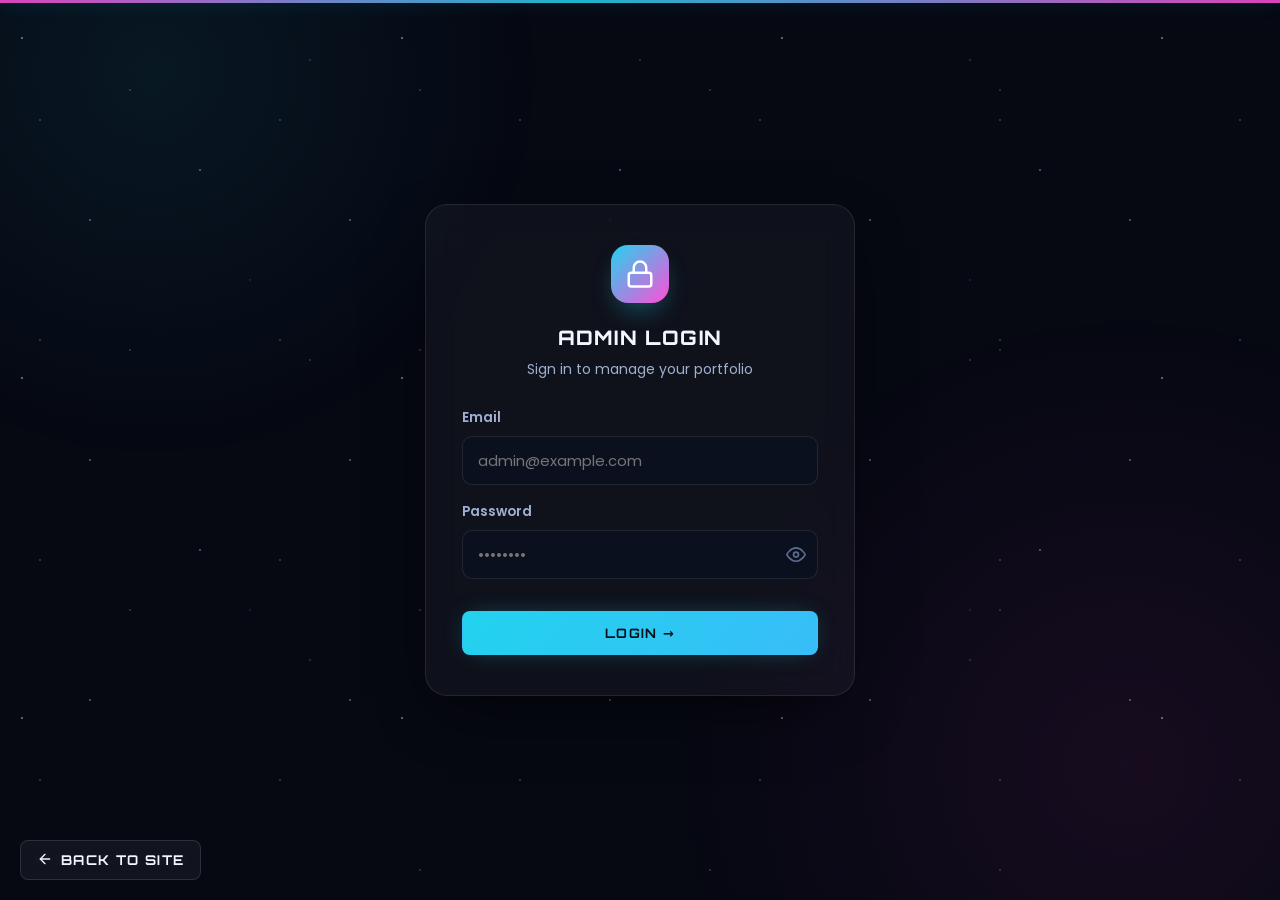
==== commit 2d839a65: "website personal1" ====
--- a/admin/login.html
+++ b/admin/login.html
@@ -38,11 +38,11 @@
       <button type="submit" class="btn btn-primary btn-block mt-16" id="login-btn">Login →</button>
     </form>
 
-    <div class="demo-creds">
+    <!-- <div class="demo-creds">
       <strong>Demo credentials</strong><br>
       Email: <code>admin@example.com</code><br>
       Password: <code>Phantom</code>
-    </div>
+    </div> -->
   </div>
 
   <a href="../index.html" class="btn btn-ghost btn-sm back-to-site"><span data-icon="arrow-left"></span> Back to site</a>
